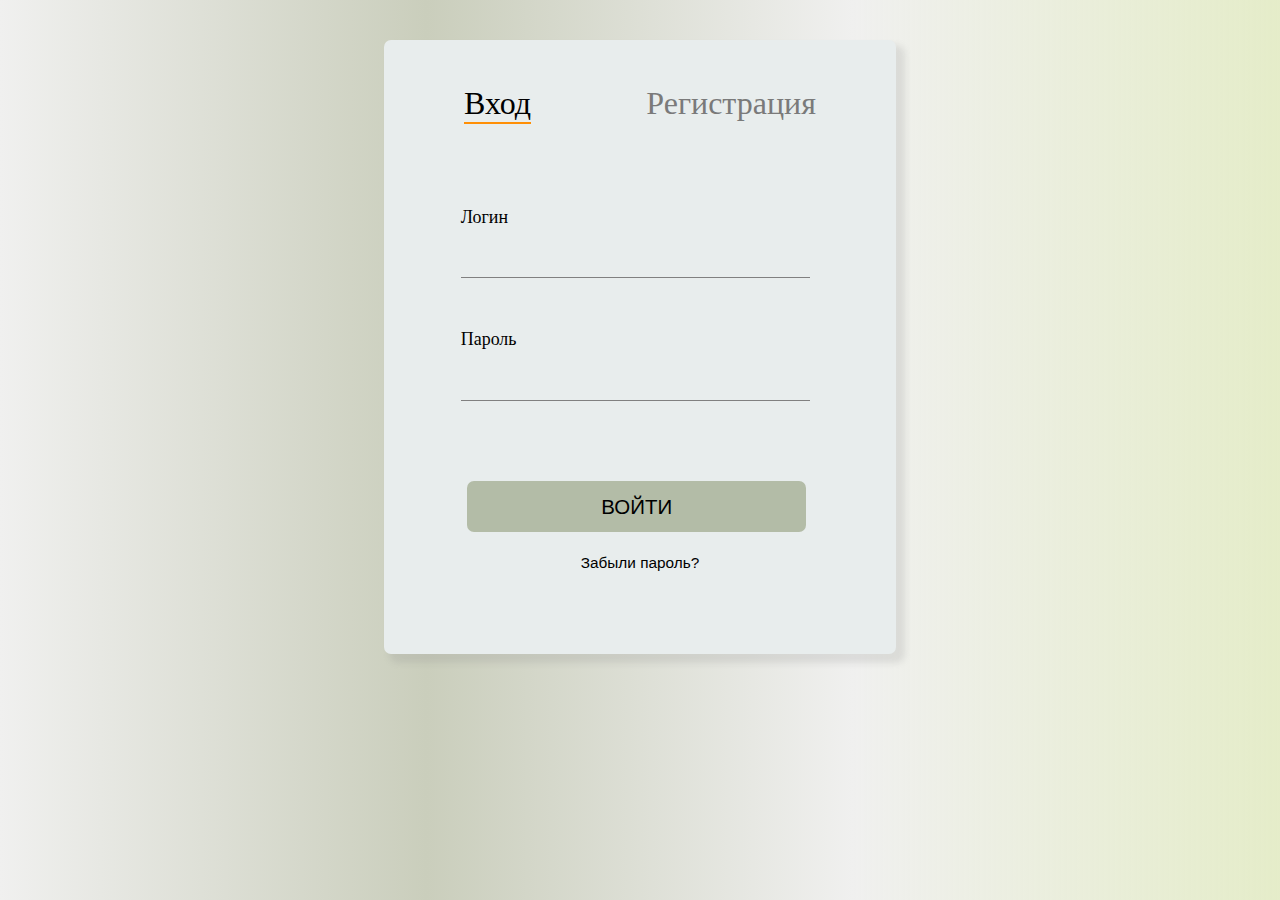
==== registrationForm.html @ 99e6db43 "first upload" ====
<!DOCTYPE html>
<html lang="en">
<head>
    <meta charset="UTF-8">
    <meta name="viewport" content="width=device-width, initial-scale=1.0">
    <title>Document</title>
    <link rel="stylesheet" href="./styles/normalize.css">
    <link rel="stylesheet" href="./styles/formStyle.css">
</head>
<body>
   
    <form id="enterForm">
        <div id="headForm">
            <p>Вход</p>
            <p class="notActive">Регистрация</p>
        </div>
        <div id="formBody">
            <label for="login">Логин</label>
            <input type="text" name="login" id="login">
            <label for="password">Пароль</label>
            <input type="password" name="password" id="password">
            <button id="enterForm__enter">ВОЙТИ</button>
            <p>Забыли пароль?</p>
        </div>
    </form>


    <form id="registrationForm">
        <div id="headRegistrationForm">
            <p>Регистрация</p>
            <p class="notActive">Вход</p>
        </div>
        <div id="formBodyRegistrationForm">
            <label for="name">Имя</label>
            <input type="text" name="name" id="name">
            <label for="email">E-mail</label>
            <input type="text" name="email" id="email">
            <label for="passwordReg">Пароль</label>
            <input type="password" name="passwordReg" id="passwordReg">
            <label for="passRegCheck">Повторите пароль</label>
            <input type="password" name="passRegCheck" id="passRegCheck">
            <label for="city">Город</label>
            <input type="text" name="city" id="city">
            <div id="radio">
                <label>
                    <input type="radio" id="volontee" name="whoAreYou" value="Волонтер" checked>
                    <span></span>
                    Волонтер
                </label>
                
                <label>
                    <input type="radio" id="organization" name="whoAreYou" value="Организация">
                    <span></span>
                    Организация
                </label>
                
            </div>
            <button id="formBodyRegistrationForm__enter">Зарегестрироваться</button>
        </div>
        
    </form>

    <script src="./script/scriptForReg.js"></script>

</body>
</html>
---- styles/formStyle.css ----
body{
    margin: auto;
    font-family: 'Bona Nova', serif;
    font-family: 'Kanit', sans-serif;
    width: 100%;
    max-width: 1346px; 
    background-image: linear-gradient(90deg, #f0f0ef, #CACEBC, #f0f0ef,#d9e4b1b0);
    animation: gradient 15s ease infinite;
    padding-top: 40px;
    height: 100%;
    max-height: 786px;
}

@keyframes gradient {
0% {
    background-position: 0% 50%;
}
50% {
    background-position: 100% 50%;
}
100% {
    background-position: 0% 50%;
}
}


#enterForm{
    width: 40vw;
    height: 48vw;
    border-radius: 7px;
    background-color: #E8EDED;
    margin: auto;
    box-shadow: 7px 7px 6px 2px rgba(141, 141, 141, .2);
    visibility: visible;
}

#headForm{
    display: flex;
    flex-direction: row;
    justify-content: center;
    column-gap: 9vw;
    font-size: 2.5vw;
    font-family: 'Bona Nova', serif;
    padding-top: 1vw;
}

#headForm>p{
    cursor: pointer;
    border-bottom: 2px solid transparent;
}

#headForm>p:first-of-type{
    border-bottom: 2px solid #FF8F05;
}

#headForm>p:last-of-type{
    color: rgb(122, 122, 122);
}

#headForm>p:last-of-type:hover{
    border-bottom: 2px solid #818772;
}

#formBody{
    display: flex;
    flex-direction: column;
}

#formBody>label{
    font-family: 'Bona Nova', serif;
    font-size: 1.4vw;
    margin-left: 6vw;
    margin-top: 4vw;
}

#formBody>input{
    font-family: sans-serif;
    margin-left: 6vw;
    margin-top: 2vw;
    width: 27vw;
    border: none;
    background-color: #E8EDED;
    border-bottom: 1px gray solid;
    font-size: 1.5vw;
}

#dateOfBirth:focus::placeholder{
    visibility: hidden;
}

#formBody>input:focus{
    outline: none;
}

#enterForm__enter{
    margin-top: 6.3vw;
    width: 26.5vw;
    height: 4vw;
    background-color: #B3BCA7;
    font-family: 'Kanit', sans-serif;
    font-size: 1.6vw;
    border: none;
    border-radius: 7px;
    margin-left: 6.5vw;
    font-weight: 500;
    cursor: pointer;
}

#enterForm__enter:hover{
    border: #FF8F05 2px solid;
}

#enterForm__enter:active{
    background: #E8EDED;
    border: #FF8F05 2px solid;
}

#enterForm__enter+p{
    text-align: center;
    font-size: 1.2vw;
    margin-top: 1.7vw;
    cursor: pointer;
    border-bottom: 1px solid transparent;
}

#enterForm__enter+p:hover{
    color: #FF8F05;
}

#registrationForm{
    position: absolute; 
    top: 50%; 
    left: 50%; 
    transform: translate(-50%, -50%); 
    width: 34vw;
    height: fit-content;
    border-radius: 7px;
    background-color: #E8EDED;
    box-shadow: 7px 7px 6px 2px rgba(141, 141, 141, .2);
    visibility: hidden;
    margin-bottom: 100px;
    padding-top: 2vw;
    padding-bottom: 2vw;
}

#headRegistrationForm{
    display: flex;
    flex-direction: row;
    justify-content: center;
    column-gap: 8vw;
    font-size: 2.0vw;
    font-family: 'Bona Nova', serif;
    padding-top: 2vw;
    
}

#headRegistrationForm>p{
    cursor: pointer;
    border-bottom: 2px solid transparent;
}

#headRegistrationForm>p:first-of-type{
    border-bottom: 2px solid #FF8F05;
}

#headRegistrationForm>p:last-of-type{
    color: rgb(122, 122, 122);
}

#headRegistrationForm>p:last-of-type:hover{
    border-bottom: 2px solid #818772;
}

#formBodyRegistrationForm{
    display: flex;
    flex-direction: column;
}

#formBodyRegistrationForm>label{
    font-family: 'Bona Nova', serif;
    font-size: 1.2vw;
    margin-left: 5.8vw;
    margin-top: 1.5vw;
}

#formBodyRegistrationForm>input{
    font-family: sans-serif;
    margin-left: 5.8vw;
    margin-top: 0.6vw;
    width: 22.7vw;
    border: none;
    background-color: #E8EDED;
    border-bottom: 1px gray solid;
    font-size: 1.5vw;
    font-weight: 300;
    margin-bottom: 0.5vw;
}

#formBodyRegistrationForm>input:focus{
    outline: none;
}

#radio{
    display: flex;
    flex-direction: row;
    font-family: 'Bona Nova', serif;
    font-size: 1.2vw;
    margin-top: 3vw;
    justify-content: center;
    position: relative;
    gap: 7vw;
    margin-left: -1vw;
    margin-bottom: 1vw;
}

#radio>label>span{
    display: inline-block;
    width: 1vw;
    height: 1vw;
    background-color: #B3BCA7;
    border-radius: 3px;
    cursor: pointer;
    border: 1px transparent solid;
}

#radio>label>span:hover{
    border: 1px #FF8F05 solid;
}

#radio>label>input:checked+span{
    background-color: #FF8F05;
}


#volontee{
    visibility: hidden;
}

#organization{
    visibility: hidden;
}

#formBodyRegistrationForm__enter{
    margin-top: 3.5vw;
    width: 23.3vw;
    height: 3.6vw;
    background-color: #B3BCA7;
    font-family: 'Kanit', sans-serif;
    font-size: 1.3vw;
    border: none;
    border-radius: 7px;
    margin-left: 5.5vw;
    font-weight: 500;
    cursor: pointer;
    margin-bottom: 2vw;
}

#formBodyRegistrationForm__enter:hover{
    border: #FF8F05 2px solid;
}

#formBodyRegistrationForm__enter:active{
    background: #E8EDED;
    border: #FF8F05 2px solid;
}

.alert{
    display: block;
    color: #FF8F05;
    background-color: transparent;
    font-family: 'Kanit', sans-serif;
    text-align: center;
    font-size: 1.2vw;

}









@media  all and  (max-width: 625px){

#enterForm{
    width: 80vw;
    height: 92vw;
 
}

#headForm{
    column-gap: 18vw;
    font-size: 5vw;
    padding-top: 2vw;
}

#formBody>label{
    font-size: 2.8vw;
    margin-left: 12vw;
    margin-top: 8vw;
}

#formBody>input{
    margin-left: 12vw;
    margin-top: 4vw;
    width: 54vw;
    font-size: 3vw;
    font-weight: 300;
}

#enterForm__enter{
    margin-top: 12.6vw;
    width: 53vw;
    height: 8vw;
    font-size: 3.2vw;
    margin-left: 13vw;
}

#enterForm__enter+p{
    font-size: 2.4vw;
    margin-top: 3.4vw;
}

#registrationForm{
    width: 68vw;
    height: fit-content;
    padding-top: 4vw;
    padding-bottom: 4vw;
}

#headRegistrationForm{
    column-gap: 16vw;
    font-size: 4.0vw;
    padding-top: 4vw;
}

#formBodyRegistrationForm>label{
    font-size: 2.4vw;
    margin-left: 11.5vw;
    margin-top: 3vw;
}

#formBodyRegistrationForm>input{
    margin-left: 11.6vw;
    margin-top: 1.2vw;
    width: 46.8vw;
    font-size: 3vw;
    margin-bottom: 1vw;
}

#radio{
    font-size: 2.4vw;
    margin-top: 6vw;
    gap: 14vw;
    margin-left: -2vw;
}

#radio>label>span{
    width: 2vw;
    height: 2vw;
}

#formBodyRegistrationForm__enter{
    margin-top: 7vw;
    width: 46.6vw;
    height: 7.2vw;
    font-size: 2.6vw;
    margin-left: 11vw;
    margin-bottom: 4vw;
}

.alert{
    display: block;
    color: #FF8F05;
    background-color: transparent;
    font-family: 'Kanit', sans-serif;
    text-align: center;
    font-size: 2.4vw;

}

}
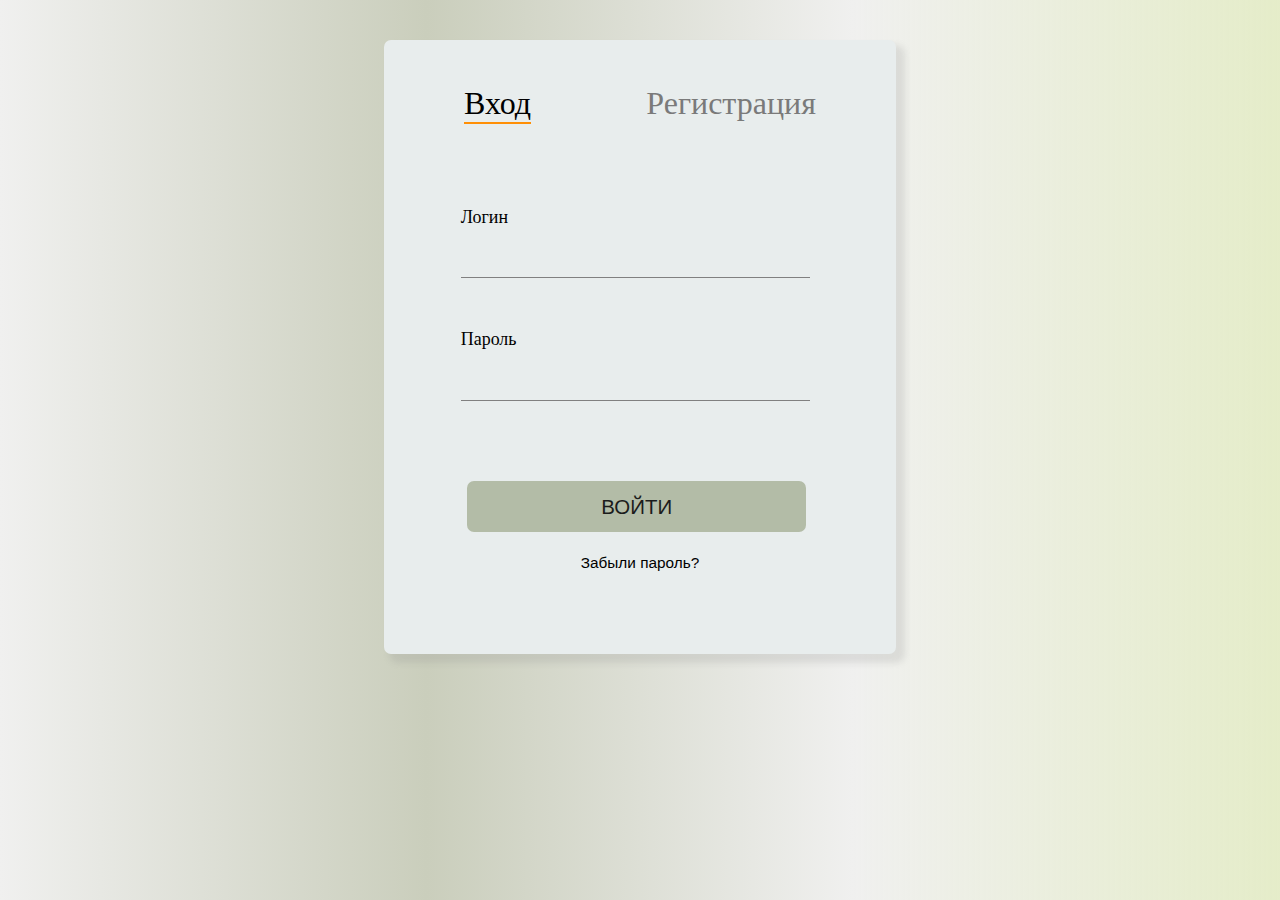
==== commit 1fd81e75: "design improvement" ====
--- a/registrationForm.html
+++ b/registrationForm.html
@@ -27,8 +27,8 @@
 
     <form id="registrationForm">
         <div id="headRegistrationForm">
+            <p class="notActive">Вход</p>
             <p>Регистрация</p>
-            <p class="notActive">Вход</p>
         </div>
         <div id="formBodyRegistrationForm">
             <label for="name">Имя</label>
--- a/styles/formStyle.css
+++ b/styles/formStyle.css
@@ -104,6 +104,7 @@
     margin-left: 6.5vw;
     font-weight: 500;
     cursor: pointer;
+    color: rgb(28, 28, 28);
 }
 
 #enterForm__enter:hover{
@@ -154,17 +155,15 @@
     
 }
 
-#headRegistrationForm>p{
+#headRegistrationForm>p:first-of-type{
     cursor: pointer;
     border-bottom: 2px solid transparent;
-}
-
-#headRegistrationForm>p:first-of-type{
+    color: rgb(122, 122, 122);
+}
+
+#headRegistrationForm>p:nth-of-type(2){
     border-bottom: 2px solid #FF8F05;
-}
-
-#headRegistrationForm>p:last-of-type{
-    color: rgb(122, 122, 122);
+    color: rgb(26, 26, 26);
 }
 
 #headRegistrationForm>p:last-of-type:hover{
@@ -218,7 +217,7 @@
     width: 1vw;
     height: 1vw;
     background-color: #B3BCA7;
-    border-radius: 3px;
+    border-radius: 50%;
     cursor: pointer;
     border: 1px transparent solid;
 }
@@ -253,6 +252,7 @@
     font-weight: 500;
     cursor: pointer;
     margin-bottom: 2vw;
+    color: rgb(28, 28, 28);
 }
 
 #formBodyRegistrationForm__enter:hover{
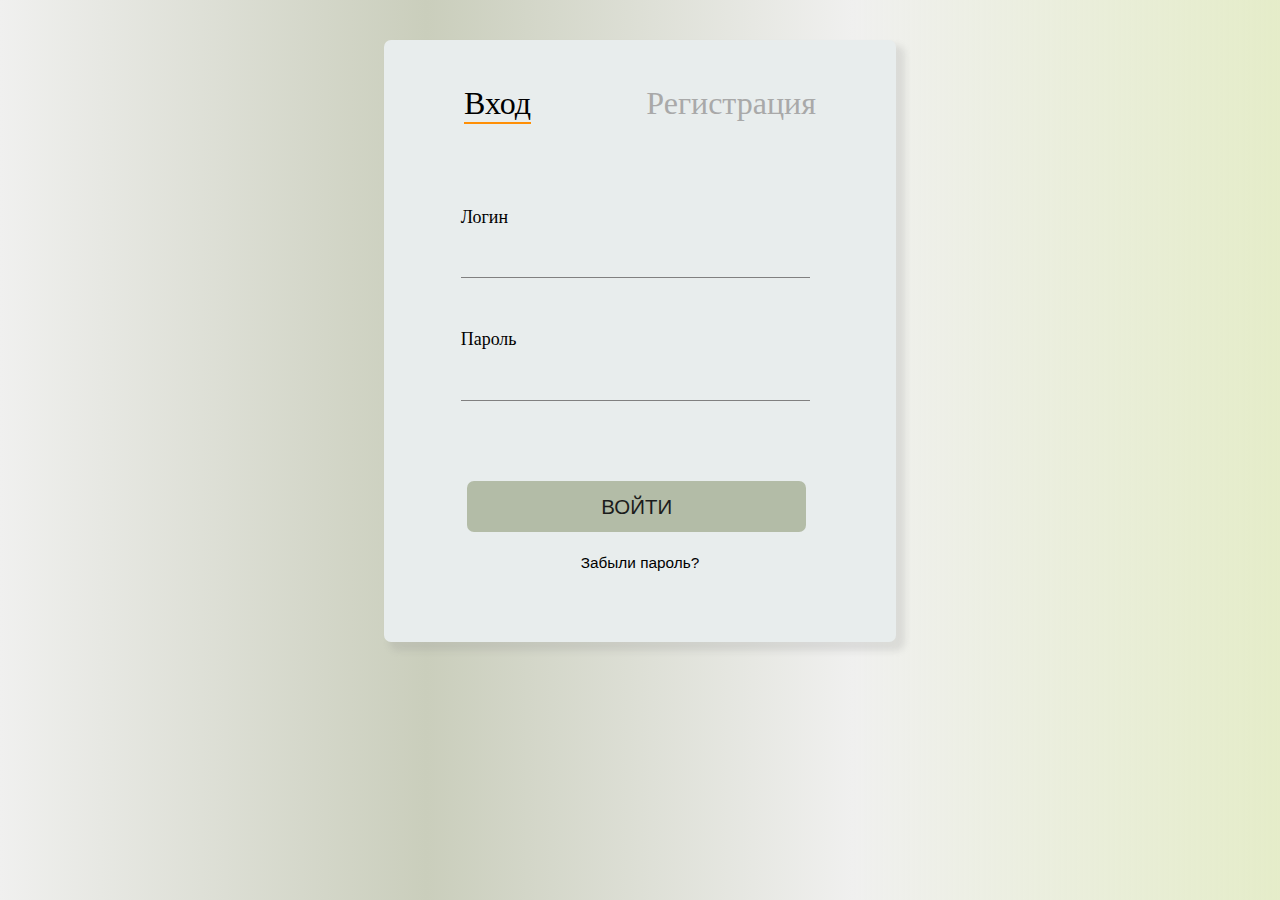
==== commit e000e300: "added media query for 2000px; registration form corrected" ====
--- a/registrationForm.html
+++ b/registrationForm.html
@@ -9,28 +9,28 @@
 </head>
 <body>
    
-    <form id="enterForm">
-        <div id="headForm">
-            <p>Вход</p>
-            <p class="notActive">Регистрация</p>
+    <div id="enterForm">
+
+        <div id="forms_head">
+                <p id="form_enter">Вход</p>
+                <p id="form_registration" class="notActive">Регистрация</p>
         </div>
-        <div id="formBody">
+
+
+        <form id="formBody">
             <label for="login">Логин</label>
             <input type="text" name="login" id="login">
             <label for="password">Пароль</label>
             <input type="password" name="password" id="password">
             <button id="enterForm__enter">ВОЙТИ</button>
             <p>Забыли пароль?</p>
-        </div>
-    </form>
+        </form>
+   
 
 
-    <form id="registrationForm">
-        <div id="headRegistrationForm">
-            <p class="notActive">Вход</p>
-            <p>Регистрация</p>
-        </div>
-        <div id="formBodyRegistrationForm">
+
+        
+        <form id="formBodyRegistrationForm">
             <label for="name">Имя</label>
             <input type="text" name="name" id="name">
             <label for="email">E-mail</label>
@@ -56,9 +56,9 @@
                 
             </div>
             <button id="formBodyRegistrationForm__enter">Зарегестрироваться</button>
-        </div>
+        </form>
         
-    </form>
+    </div>
 
     <script src="./script/scriptForReg.js"></script>
 
--- a/styles/formStyle.css
+++ b/styles/formStyle.css
@@ -8,7 +8,7 @@
     animation: gradient 15s ease infinite;
     padding-top: 40px;
     height: 100%;
-    max-height: 786px;
+    max-height: 47vw;
 }
 
 @keyframes gradient {
@@ -23,18 +23,18 @@
 }
 }
 
-
 #enterForm{
     width: 40vw;
-    height: 48vw;
+    height: 47vw;
     border-radius: 7px;
     background-color: #E8EDED;
     margin: auto;
     box-shadow: 7px 7px 6px 2px rgba(141, 141, 141, .2);
     visibility: visible;
-}
-
-#headForm{
+    position: relative;
+}
+
+#forms_head{
     display: flex;
     flex-direction: row;
     justify-content: center;
@@ -44,21 +44,14 @@
     padding-top: 1vw;
 }
 
-#headForm>p{
-    cursor: pointer;
-    border-bottom: 2px solid transparent;
-}
-
-#headForm>p:first-of-type{
+#forms_head>p{
     border-bottom: 2px solid #FF8F05;
-}
-
-#headForm>p:last-of-type{
-    color: rgb(122, 122, 122);
-}
-
-#headForm>p:last-of-type:hover{
-    border-bottom: 2px solid #818772;
+    cursor: pointer;
+}
+
+.notActive{
+    color: darkgrey !important;
+    border-bottom: 2px solid transparent !important;
 }
 
 #formBody{
@@ -128,51 +121,14 @@
     color: #FF8F05;
 }
 
-#registrationForm{
-    position: absolute; 
-    top: 50%; 
-    left: 50%; 
-    transform: translate(-50%, -50%); 
-    width: 34vw;
-    height: fit-content;
-    border-radius: 7px;
-    background-color: #E8EDED;
-    box-shadow: 7px 7px 6px 2px rgba(141, 141, 141, .2);
-    visibility: hidden;
-    margin-bottom: 100px;
-    padding-top: 2vw;
-    padding-bottom: 2vw;
-}
-
-#headRegistrationForm{
-    display: flex;
-    flex-direction: row;
-    justify-content: center;
-    column-gap: 8vw;
-    font-size: 2.0vw;
-    font-family: 'Bona Nova', serif;
-    padding-top: 2vw;
-    
-}
-
-#headRegistrationForm>p:first-of-type{
-    cursor: pointer;
-    border-bottom: 2px solid transparent;
-    color: rgb(122, 122, 122);
-}
-
-#headRegistrationForm>p:nth-of-type(2){
-    border-bottom: 2px solid #FF8F05;
-    color: rgb(26, 26, 26);
-}
-
-#headRegistrationForm>p:last-of-type:hover{
-    border-bottom: 2px solid #818772;
-}
-
 #formBodyRegistrationForm{
     display: flex;
     flex-direction: column;
+    position: absolute;
+    top: 12vw;
+    left: 0.5vw;
+    visibility: hidden;
+    width: 40vw;
 }
 
 #formBodyRegistrationForm>label{
@@ -186,7 +142,7 @@
     font-family: sans-serif;
     margin-left: 5.8vw;
     margin-top: 0.6vw;
-    width: 22.7vw;
+    width: 27.7vw;
     border: none;
     background-color: #E8EDED;
     border-bottom: 1px gray solid;
@@ -207,8 +163,7 @@
     margin-top: 3vw;
     justify-content: center;
     position: relative;
-    gap: 7vw;
-    margin-left: -1vw;
+    gap: 10vw;
     margin-bottom: 1vw;
 }
 
@@ -248,7 +203,7 @@
     font-size: 1.3vw;
     border: none;
     border-radius: 7px;
-    margin-left: 5.5vw;
+    margin-left: 8vw;
     font-weight: 500;
     cursor: pointer;
     margin-bottom: 2vw;
@@ -275,110 +230,99 @@
 }
 
 
-
-
-
-
-
-
-
-@media  all and  (max-width: 625px){
-
-#enterForm{
-    width: 80vw;
-    height: 92vw;
- 
-}
-
-#headForm{
-    column-gap: 18vw;
-    font-size: 5vw;
-    padding-top: 2vw;
-}
-
-#formBody>label{
-    font-size: 2.8vw;
-    margin-left: 12vw;
-    margin-top: 8vw;
-}
-
-#formBody>input{
-    margin-left: 12vw;
-    margin-top: 4vw;
-    width: 54vw;
-    font-size: 3vw;
-    font-weight: 300;
-}
-
-#enterForm__enter{
-    margin-top: 12.6vw;
-    width: 53vw;
-    height: 8vw;
-    font-size: 3.2vw;
-    margin-left: 13vw;
-}
-
-#enterForm__enter+p{
-    font-size: 2.4vw;
-    margin-top: 3.4vw;
-}
-
-#registrationForm{
-    width: 68vw;
-    height: fit-content;
-    padding-top: 4vw;
-    padding-bottom: 4vw;
-}
-
-#headRegistrationForm{
-    column-gap: 16vw;
-    font-size: 4.0vw;
-    padding-top: 4vw;
-}
-
-#formBodyRegistrationForm>label{
-    font-size: 2.4vw;
-    margin-left: 11.5vw;
-    margin-top: 3vw;
-}
-
-#formBodyRegistrationForm>input{
-    margin-left: 11.6vw;
-    margin-top: 1.2vw;
-    width: 46.8vw;
-    font-size: 3vw;
-    margin-bottom: 1vw;
-}
-
-#radio{
-    font-size: 2.4vw;
-    margin-top: 6vw;
-    gap: 14vw;
-    margin-left: -2vw;
-}
-
-#radio>label>span{
-    width: 2vw;
-    height: 2vw;
-}
-
-#formBodyRegistrationForm__enter{
-    margin-top: 7vw;
-    width: 46.6vw;
-    height: 7.2vw;
-    font-size: 2.6vw;
-    margin-left: 11vw;
-    margin-bottom: 4vw;
-}
-
-.alert{
-    display: block;
-    color: #FF8F05;
-    background-color: transparent;
-    font-family: 'Kanit', sans-serif;
-    text-align: center;
-    font-size: 2.4vw;
-
-}
-
-}+@media  all and  (max-width: 900px){
+
+    #enterForm{
+        width: 60vw;
+        height: 70.5vw;
+    }
+
+    #forms_head{
+        column-gap: 13.5vw;
+        font-size: 3.75vw;
+        padding-top: 1.5vw;
+    }
+    
+    #formBody>label{
+        font-size: 2.1vw;
+        margin-left: 9vw;
+        margin-top: 6vw;
+    }
+    
+    #formBody>input{
+        margin-left: 9vw;
+        margin-top: 3vw;
+        width: 40.5vw;
+        font-size: 2.25vw;
+    }
+    
+    #enterForm__enter{
+        margin-top: 9.45vw;
+        width: 39.75vw;
+        height: 6vw;
+        font-size: 2.4vw;
+        margin-left: 9.75vw;
+    }
+    
+    #enterForm__enter:hover{
+        border: #FF8F05 2px solid;
+    }
+    
+    #enterForm__enter+p{
+        font-size: 1.8vw;
+        margin-top: 2.55vw;
+    }
+    
+    #formBodyRegistrationForm{
+        top: 18vw;
+        left: 0.75vw;
+        width: 60vw;
+    }
+    
+    #formBodyRegistrationForm>label{
+        font-size: 1.8vw;
+        margin-left: 8.7vw;
+        margin-top: 2.25vw;
+    }
+    
+    #formBodyRegistrationForm>input{
+        margin-left: 8.7vw;
+        margin-top: 0.9vw;
+        width: 41.55vw;
+        font-size: 2.25vw;
+        margin-bottom: 0.75vw;
+    }
+    
+    #radio{
+        font-size: 1.8vw;
+        margin-top: 4.5vw;
+        gap: 15vw;
+        margin-bottom: 1.5vw;
+    }
+    
+    #radio>label>span{
+        width: 1.5vw;
+        height: 1.5vw;
+    }
+    
+    #formBodyRegistrationForm__enter{
+        margin-top: 5.25vw;
+        width: 34.95vw;
+        height: 5.4vw;
+        font-size: 1.95vw;
+        margin-left: 12vw;
+        margin-bottom: 3vw;
+    }
+    
+    .alert{
+        font-size: 1.8vw;
+    
+    }
+
+
+}
+
+
+
+
+
